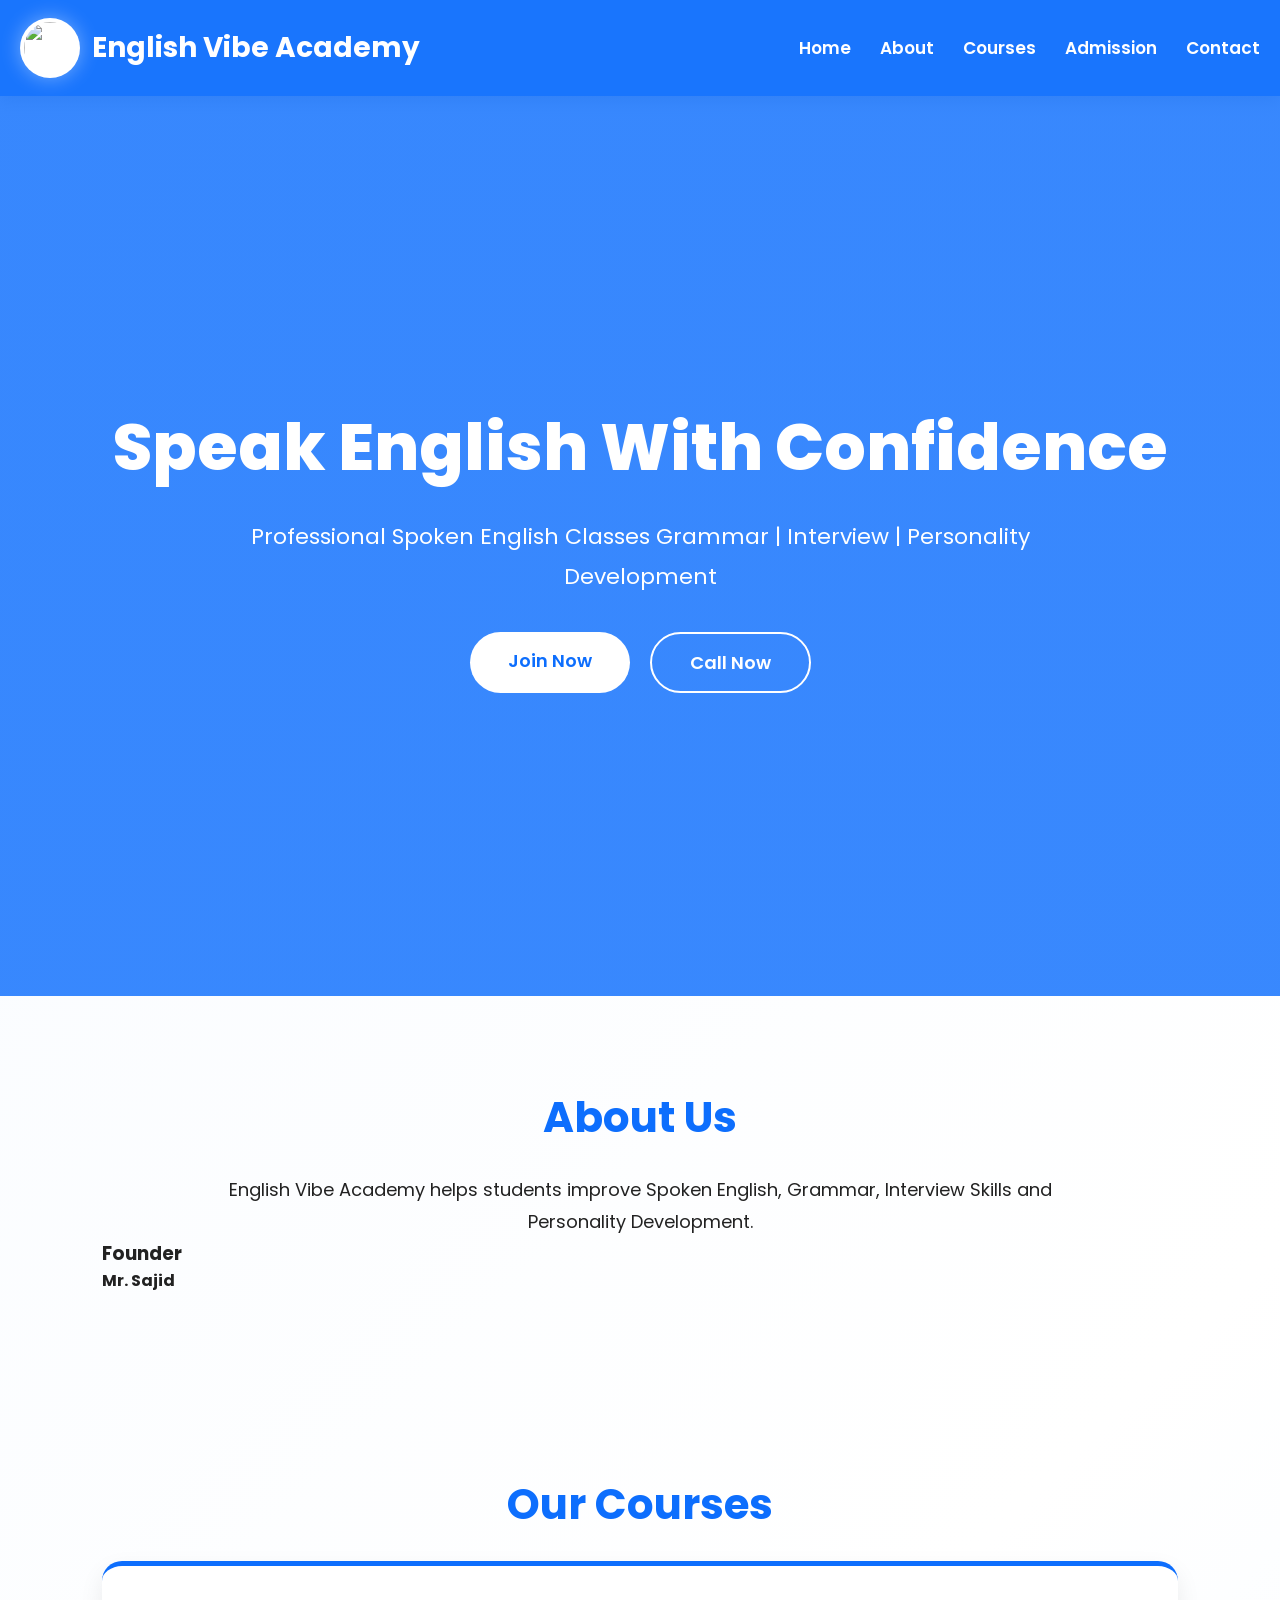
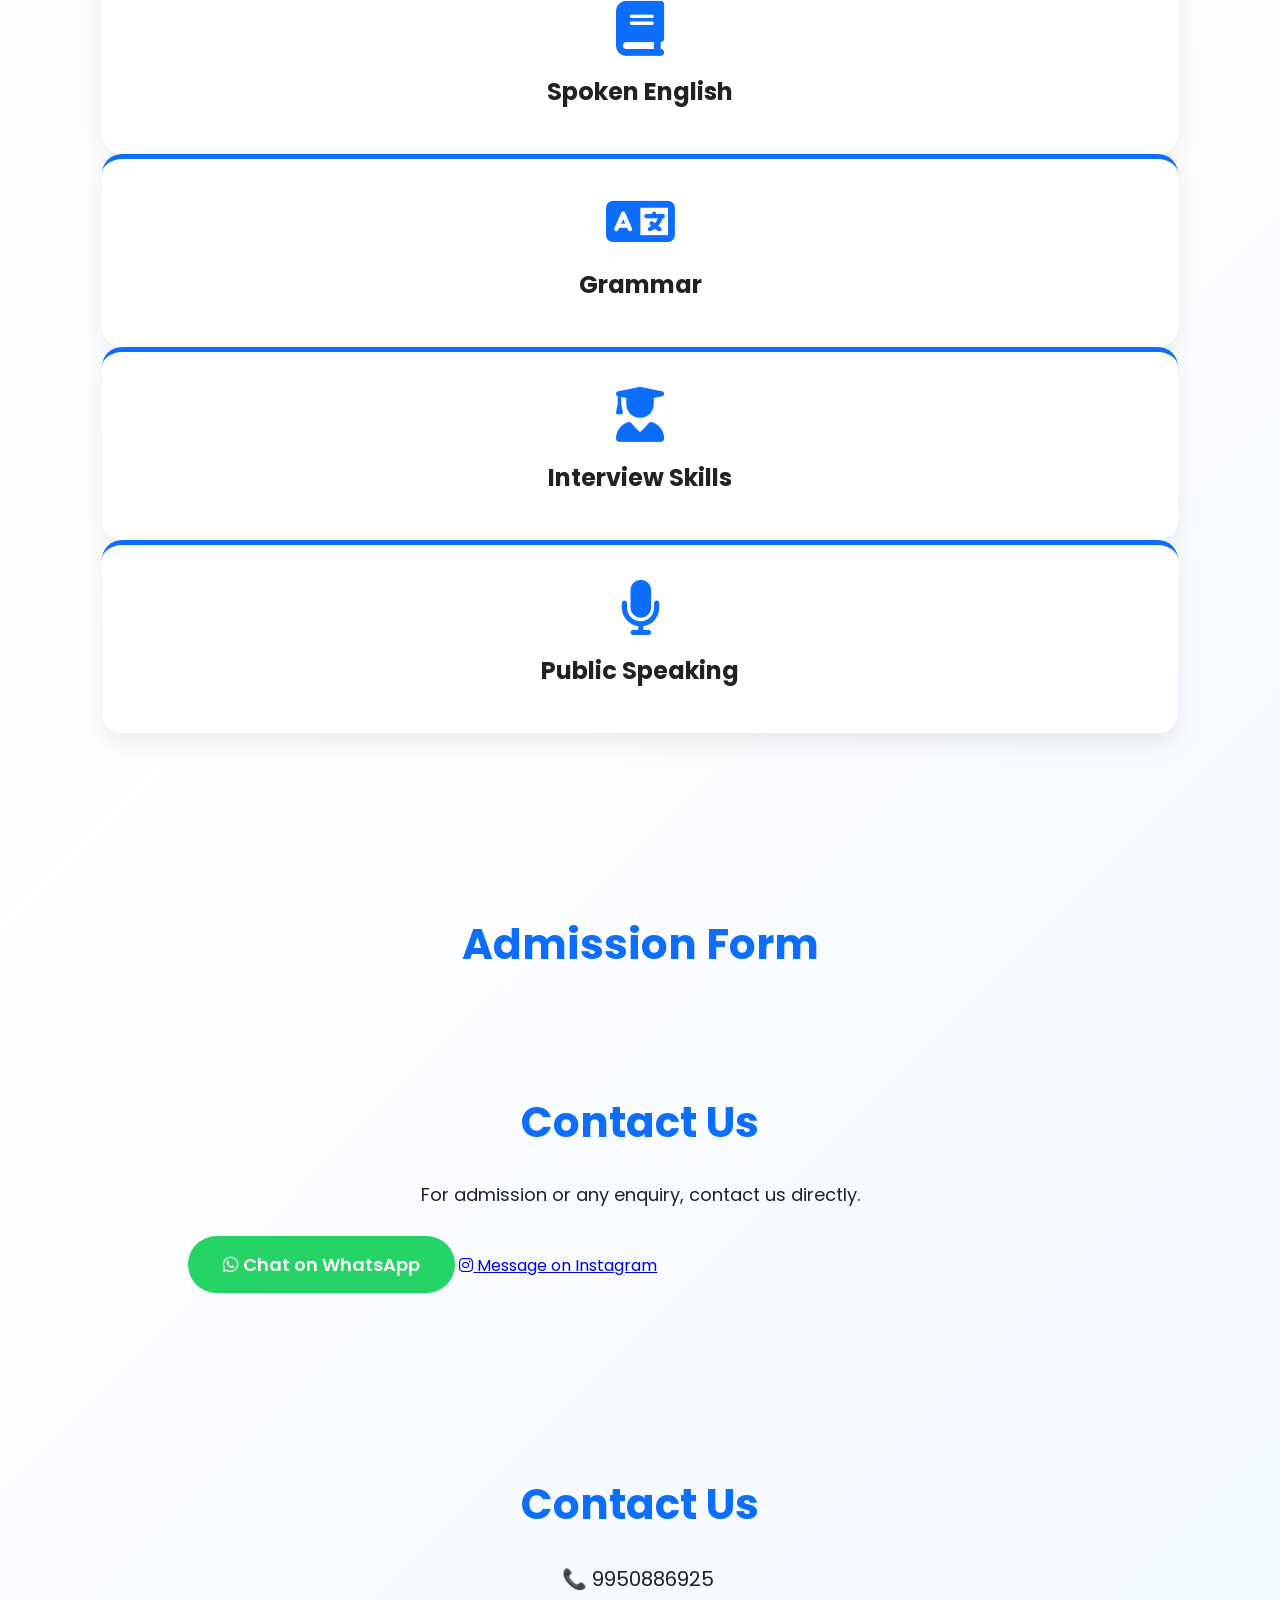
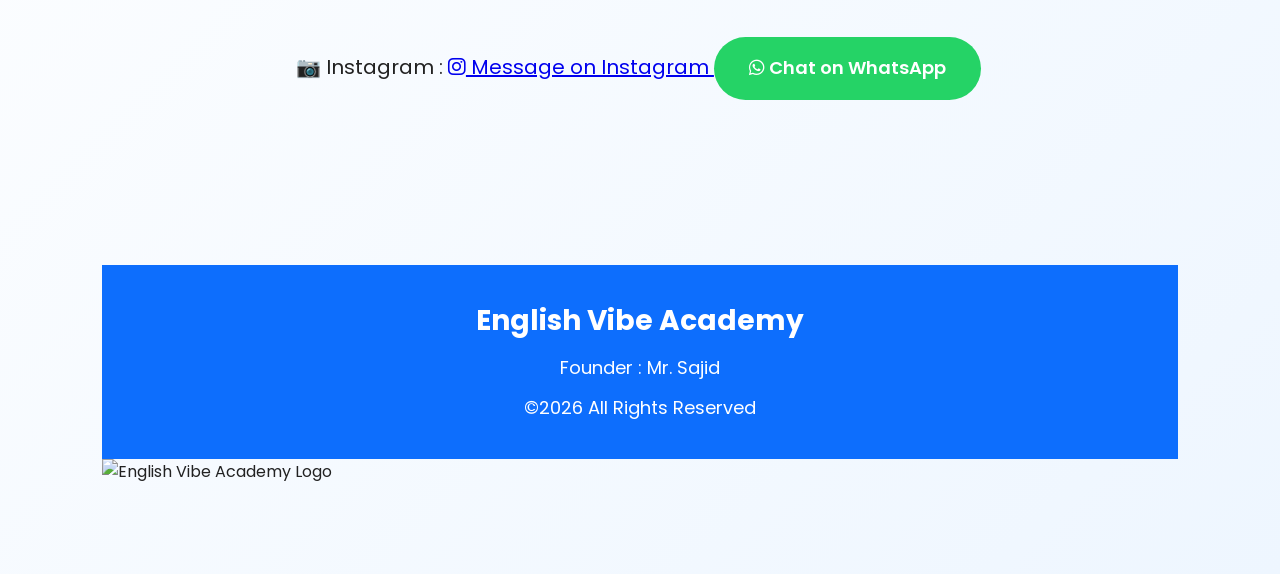
==== index.html @ 344b1fab "Uploaded Portfolio" ====
<!DOCTYPE html>
<html lang="en">

<head>
<meta charset="UTF-8">
<meta name="viewport" content="width=device-width, initial-scale=1.0">

<title>English Vibe Academy</title>

<link rel="stylesheet" href="style.css">

<link href="https://fonts.googleapis.com/css2?family=Poppins:wght@300;400;500;600;700&display=swap" rel="stylesheet">

<link rel="stylesheet"
href="https://cdnjs.cloudflare.com/ajax/libs/font-awesome/6.7.2/css/all.min.css">

</head>

<body><div class="loader">
<div class="spinner"></div>
</div>

<!-- Navbar -->

<header>

<div class="logo">

<img src="images/logo.jpg">

<h2>English Vibe Academy</h2>

</div>

<nav>

<a href="#home">Home</a>

<a href="#about">About</a>

<a href="#courses">Courses</a>

<a href="#join">Admission</a>

<a href="#contact">Contact</a>

</nav>

</header>

<!-- Hero -->

<section class="hero" id="home">

<div class="hero-text">

<h1>Speak English With Confidence</h1>

<p>

Professional Spoken English Classes

Grammar | Interview | Personality Development

</p>

<div class="buttons">

<a href="#join" class="btn">Join Now</a>

<a href="tel:+919950886925" class="btn2">Call Now</a>

</div>

</div>

</section>

<!-- About -->

<section class="about" id="about">

<h2>About Us</h2>

<p>

English Vibe Academy helps students improve Spoken English,

Grammar, Interview Skills and Personality Development.

</p>

<h3>Founder</h3>

<h4>Mr. Sajid</h4>

</section>

<!-- Courses -->

<section class="courses" id="courses">

<h2>Our Courses</h2>

<div class="course-box">

<div class="card">

<i class="fa-solid fa-book"></i>

<h3>Spoken English</h3>

</div>

<div class="card">

<i class="fa-solid fa-language"></i>

<h3>Grammar</h3>

</div>

<div class="card">

<i class="fa-solid fa-user-graduate"></i>

<h3>Interview Skills</h3>

</div>

<div class="card">

<i class="fa-solid fa-microphone"></i>

<h3>Public Speaking</h3>

</div>

</div>

</section>

<!-- Admission -->

<section class="join" id="join">

<h2>Admission Form</h2>

<section class="join" id="join">

<h2>Contact Us</h2>

<p class="join-text">
For admission or any enquiry, contact us directly.
</p>

<div class="contact-buttons">

<a href="https://wa.me/919950886925?text=Hello%20English%20Vibe%20Academy,%20I%20want%20to%20join%20your%20coaching." target="_blank" class="whatsapp">
<i class="fa-brands fa-whatsapp"></i>
Chat on WhatsApp
</a>

<a href="https://instagram.com/english_vibe.in" target="_blank" class="instagram">
<i class="fa-brands fa-instagram"></i>
Message on Instagram
</a>

</div>

</section>

<!-- Contact -->

<section class="contact" id="contact">

<h2>Contact Us</h2>

<p>

📞 9950886925

</p>

<p>

📷 Instagram : <a href="https://instagram.com/english_vibe.in" target="_blank" class="instagram">
    <i class="fa-brands fa-instagram"></i> Message on Instagram
</a>

<a class="whatsapp"
<a href="https://wa.me/919950886925?text=Hello%20English%20Vibe%20Academy,%20I%20want%20to%20join%20your%20coaching." target="_blank" class="whatsapp">
    <i class="fa-brands fa-whatsapp"></i> Chat on WhatsApp
</a>

</section>

<footer>

<h3>English Vibe Academy</h3>

<p>Founder : Mr. Sajid</p>

<p>©2026 All Rights Reserved</p>

</footer>

<script src="script.js"></script>

</body>

</html>
<img src="images/logo.jpg" alt="English Vibe Academy Logo">
---- style.css ----
*{
    margin:0;
    padding:0;
    box-sizing:border-box;
}

html,body{
    width:100%;
    overflow-x:hidden;
}
/* ===== Google Font ===== */
@import url('https://fonts.googleapis.com/css2?family=Poppins:wght@300;400;500;600;700;800&display=swap');

*{
margin:0;
padding:0;
box-sizing:border-box;
font-family:'Poppins',sans-serif;
scroll-behavior:smooth;
}

body{
background:linear-gradient(135deg,#f8fbff,#ffffff,#eef6ff);
color:#222;
overflow-x:hidden;
}

/* ===== Header ===== */

header{
display:flex;
justify-content:space-between;
align-items:center;
padding:18px 20px;
background:#0d6efd;
box-shadow:0 5px 15px rgba(0,0,0,.15);
}

.logo{
display:flex;
align-items:center;
gap:12px;
}

.logo img{
width:60px;
height:60px;
border-radius:50%;
background:#fff;
padding:4px;
box-shadow:0 0 20px rgba(255,255,255,.4);
}

.logo h2{
color:#fff;
font-size:28px;
font-weight:700;
}

nav a{
color:#fff;
text-decoration:none;
margin-left:25px;
font-size:17px;
font-weight:600;
transition:.3s;
}

nav a:hover{
color:#ffd43b;
}

/* ===== Hero ===== */

.hero{
height:100vh;
display:flex;
justify-content:center;
align-items:center;
text-align:center;
padding:0 20px;
background:
linear-gradient(rgba(13,110,253,.82),rgba(13,110,253,.82)),
url("https://images.unsplash.com/photo-1522202176988-66273c2fd55f?w=1600");
background-size:cover;
background-position:center;
color:#fff;
}

.hero h1{
font-size:65px;
font-weight:800;
margin-bottom:20px;
}

.hero p{
font-size:22px;
line-height:1.8;
margin-bottom:35px;
}

.buttons{
display:flex;
justify-content:center;
gap:20px;
flex-wrap:wrap;
}

.btn,
.btn2{
padding:15px 38px;
border-radius:50px;
text-decoration:none;
font-size:18px;
font-weight:600;
transition:.3s;
}

.btn{
background:#fff;
color:#0d6efd;
}

.btn:hover{
background:#ffd43b;
transform:translateY(-5px);
}

.btn2{
background:transparent;
border:2px solid #fff;
color:#fff;
}

.btn2:hover{
background:#fff;
color:#0d6efd;
}

/* ===== Section ===== */

section{
padding:90px 8%;
}

section h2{
text-align:center;
font-size:42px;
color:#0d6efd;
margin-bottom:25px;
font-weight:700;
}

section p{
font-size:18px;
line-height:1.8;
text-align:center;
max-width:900px;
margin:auto;
}
/* =========================
   COURSES SECTION
========================= */

.in our course-box{
display:grid;
grid-template-columns:repeat(auto-fit,minmax(250px,1fr));
gap:25px;
margin-top:40px;
}

.card{
background:#fff;
padding:35px 25px;
border-radius:20px;
text-align:center;
box-shadow:0 10px 25px rgba(0,0,0,.08);
transition:.4s;
border-top:5px solid #0d6efd;
}

.card:hover{
transform:translateY(-10px);
box-shadow:0 20px 40px rgba(13,110,253,.25);
}

.card i{
font-size:55px;
color:#0d6efd;
margin-bottom:18px;
}

.card h3{
font-size:24px;
margin-bottom:10px;
}

/* =========================
   JOIN FORM
========================= */

<section class="join" id="join">

<h2>Contact Us</h2>

<p style="text-align:center;font-size:20px;">
Choose any option below to contact us instantly.
</p>

<div class="contact-buttons">

<a href="https://wa.me/919950886925?text=Hello%20English%20Vibe%20Academy,%20I%20want%20to%20join%20your%20coaching." class="whatsapp" target="_blank">

<i class="fa-brands fa-whatsapp"></i>

Chat on WhatsApp

</a>

<a href="https://instagram.com/english_vibe.in" class="instagram" target="_blank">

<i class="fa-brands fa-instagram"></i>

Message on Instagram

</a>

</div>

</section>

/* =========================
   CONTACT
========================= */

.contact{
text-align:center;
}

.contact p{
margin:15px 0;
font-size:20px;
}

.whatsapp{
display:inline-block;
margin-top:25px;
padding:15px 35px;
background:#25D366;
color:#fff;
text-decoration:none;
font-size:18px;
font-weight:600;
border-radius:50px;
transition:.3s;
}

.whatsapp:hover{
transform:scale(1.08);
}

/* =========================
   FOOTER
========================= */

footer{
margin-top:60px;
background:#0d6efd;
padding:35px;
text-align:center;
color:#fff;
}

footer h3{
font-size:28px;
margin-bottom:10px;
}

footer p{
margin-top:8px;
}

/* =========================
   MOBILE RESPONSIVE
========================= */

@media(max-width:768px){

header{
flex-direction:column;
padding:15px;
}

nav{
margin-top:15px;
}

nav a{
display:inline-block;
margin:8px;
}

.hero h1{
font-size:38px;
}

.hero p{
font-size:18px;
}

.logo h2{
font-size:22px;
}

section h2{
font-size:32px;
}

.buttons{
flex-direction:column;
}

.btn,.btn2{
width:100%;
text-align:center;
}
.loader{
position:fixed;
top:0;
left:0;
width:100%;
height:100%;
background:white;
display:flex;
justify-content:center;
align-items:center;
z-index:9999;
animation:hideLoader 2s forwards;
}

.spinner{
width:60px;
height:60px;
border:6px solid #ddd;
border-top:6px solid #0d6efd;
border-radius:50%;
animation:spin 1s linear infinite;
}

@keyframes spin{
100%{
transform:rotate(360deg);
}
}

@keyframes hideLoader{
90%{
opacity:1;
}
100%{
opacity:0;
visibility:hidden;
}
}
.contact-buttons{
display:flex;
justify-content:center;
gap:20px;
margin-top:30px;
flex-wrap:wrap;
}

.whatsapp,
.instagram{
padding:16px 30px;
border-radius:50px;
text-decoration:none;
font-size:18px;
font-weight:bold;
color:white;
transition:.3s;
}

.whatsapp{
background:#25D366;
}

.whatsapp:hover{
transform:scale(1.05);
}

.instagram{
background:#E1306C;
}

.instagram:hover{
transform:scale(1.05);
}
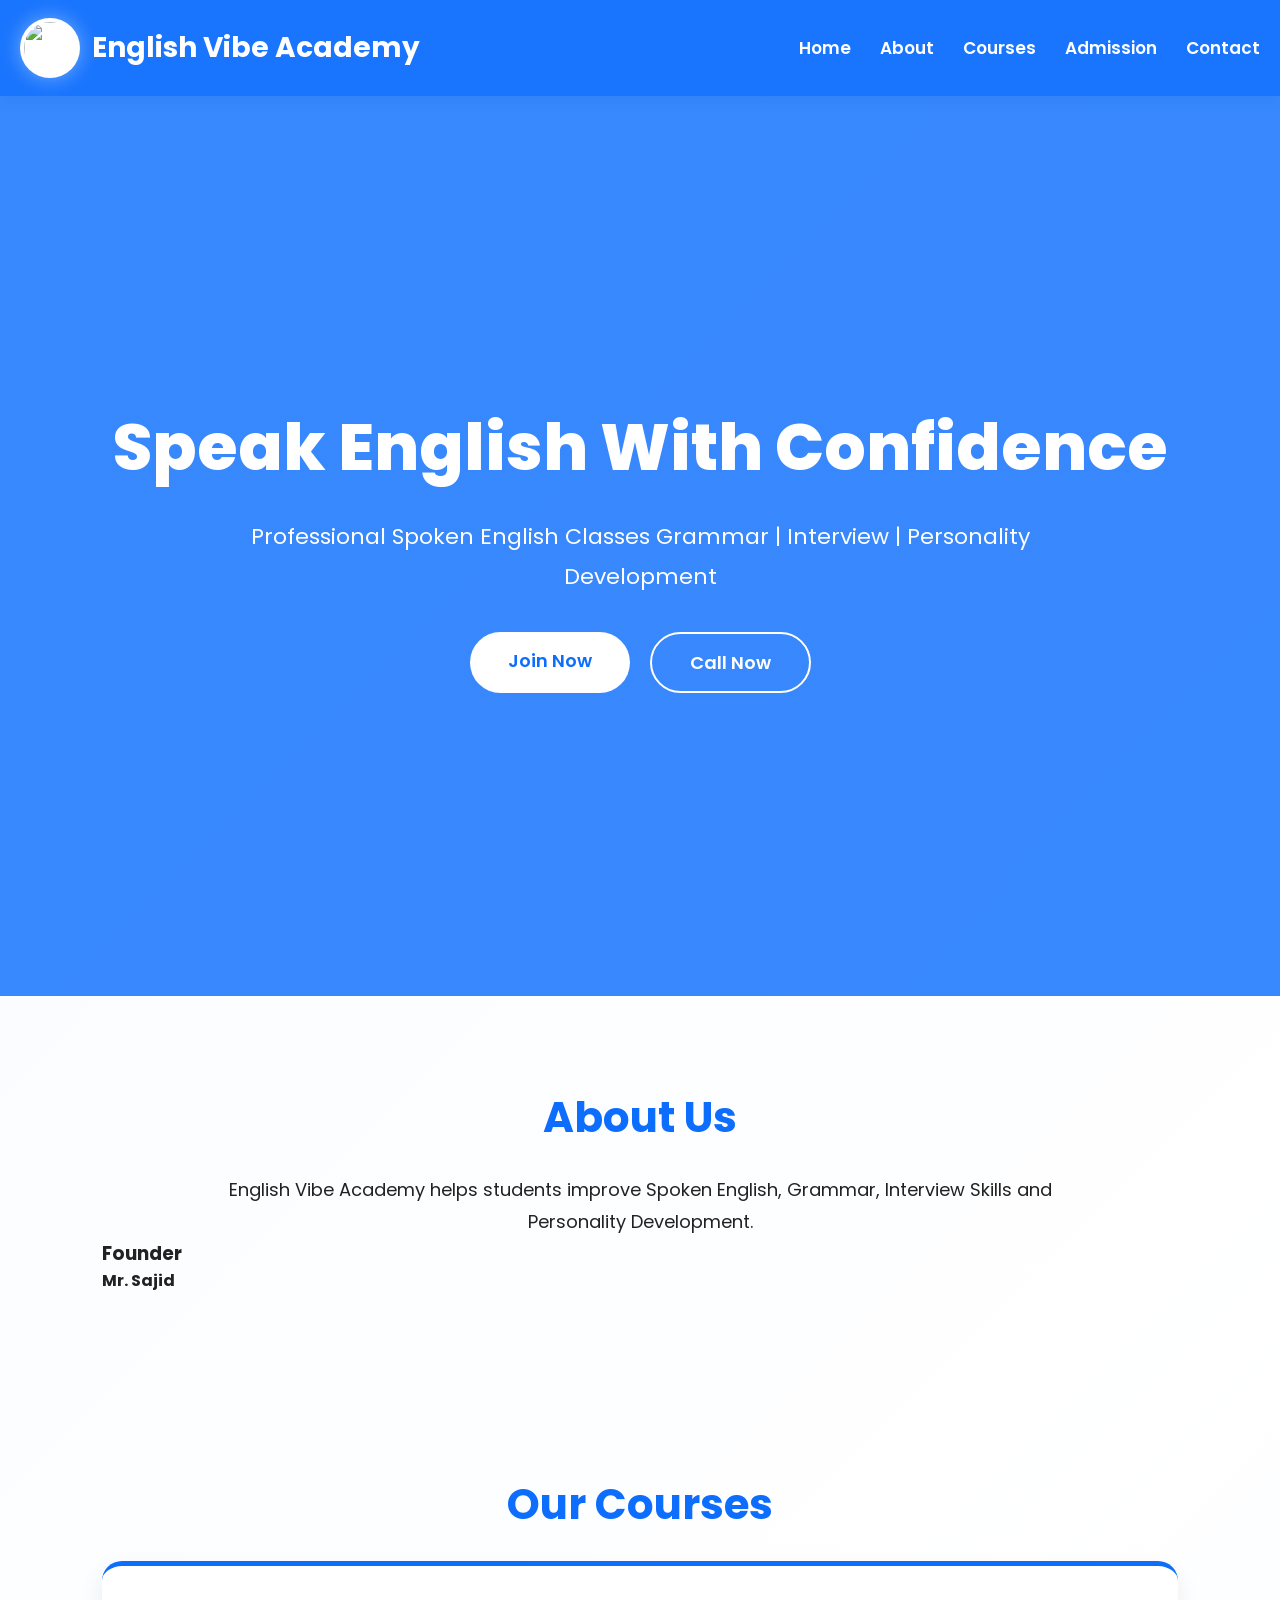
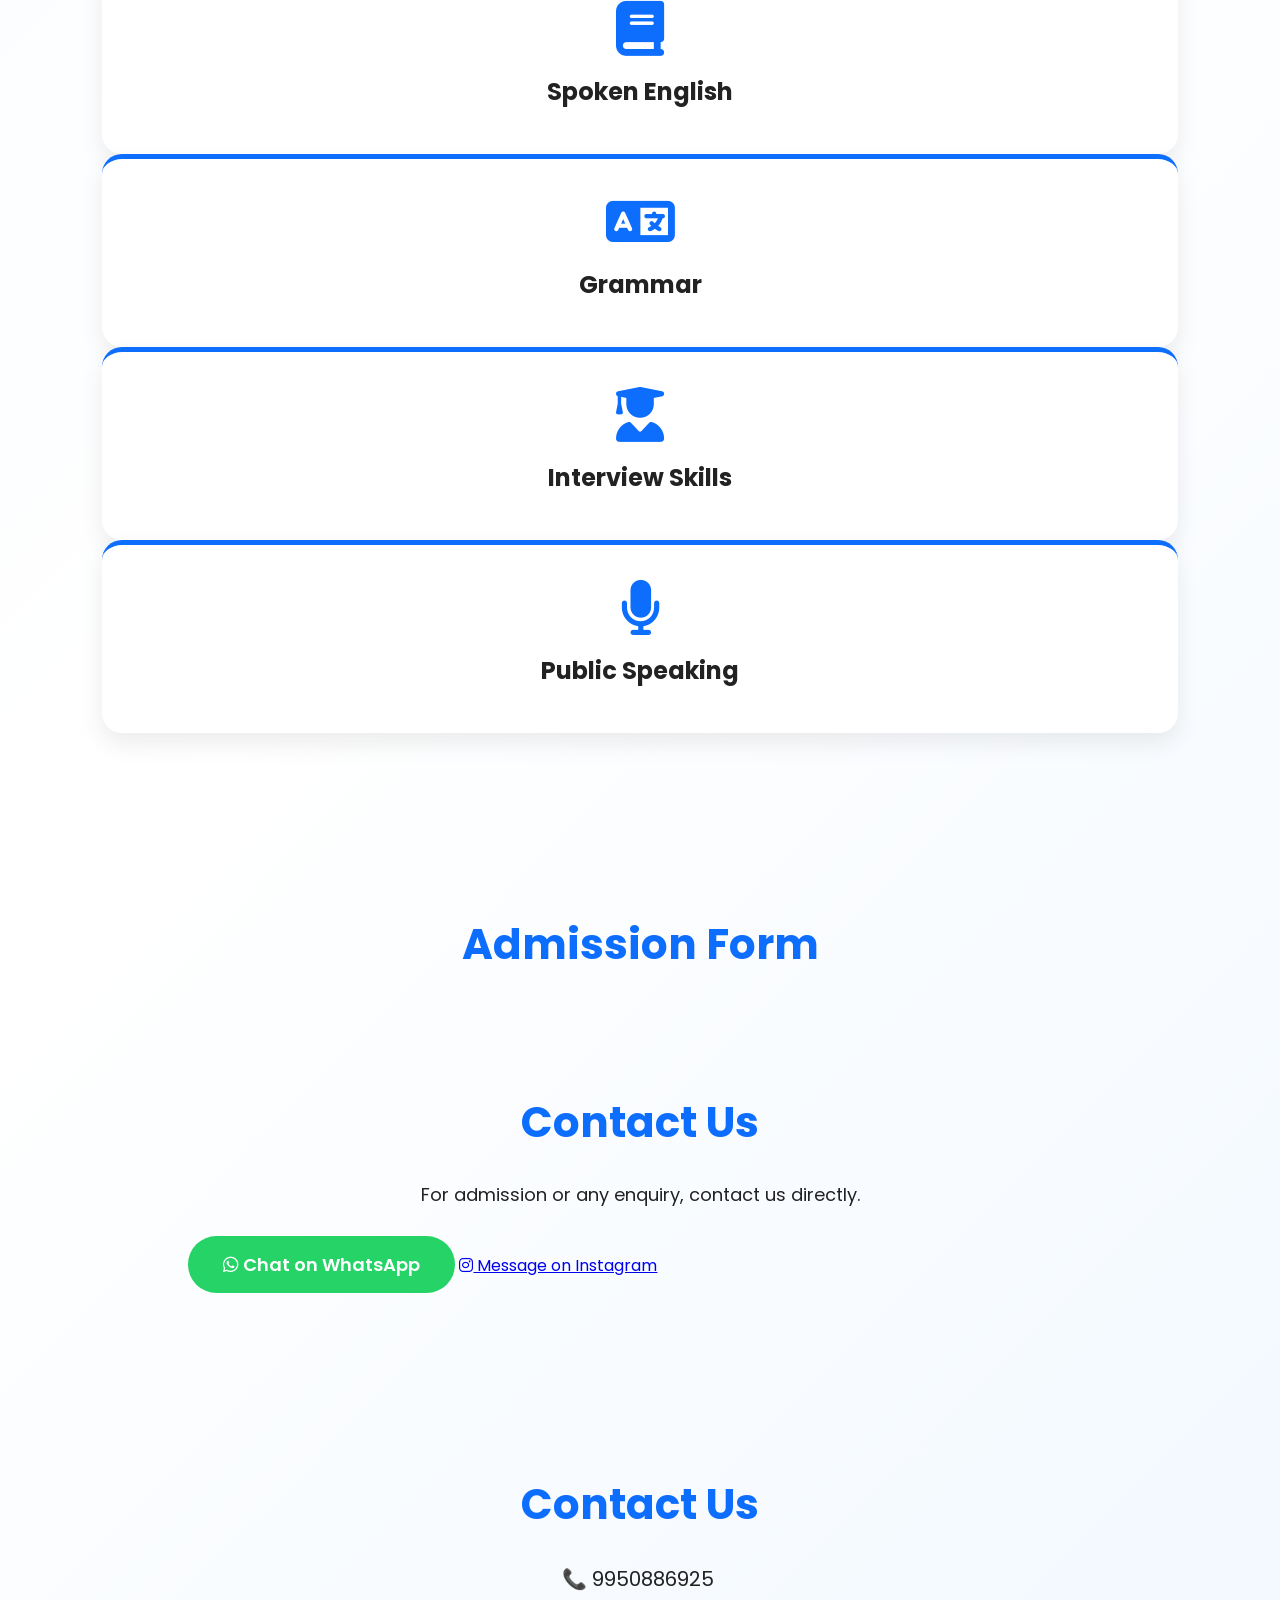
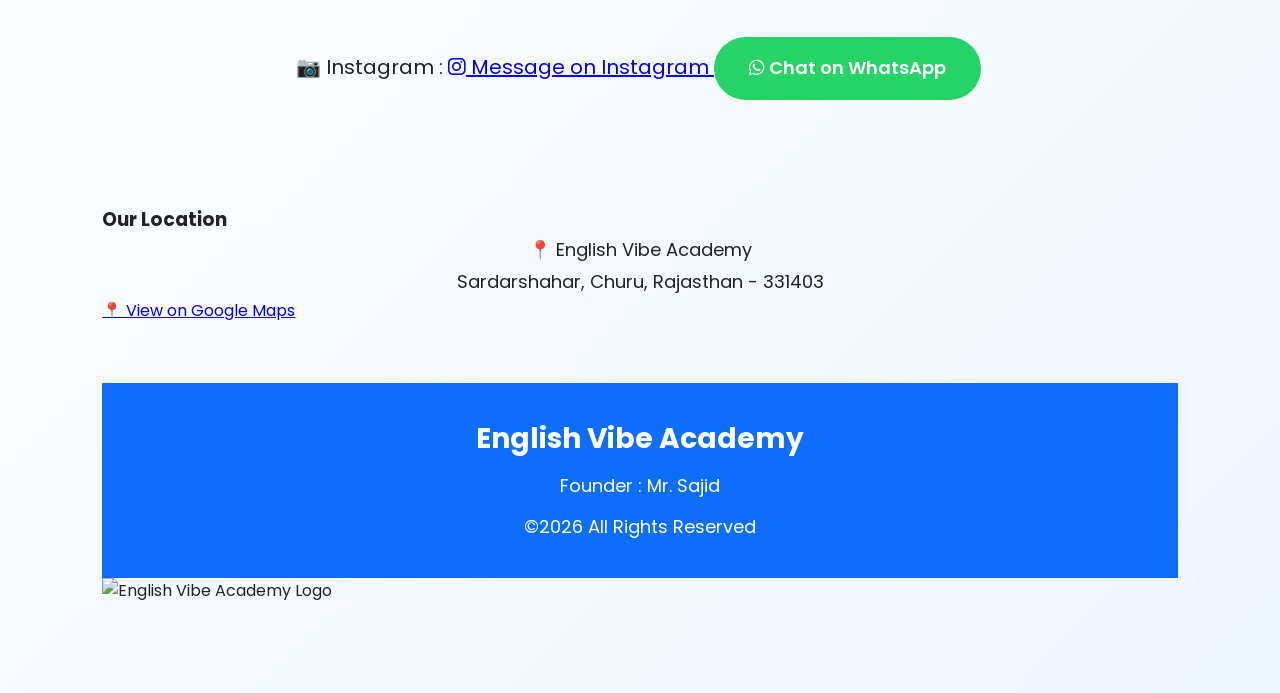
==== commit 0d242dbd: "Add location details and Google Maps link" ====
--- a/index.html
+++ b/index.html
@@ -14,6 +14,7 @@
 <link rel="stylesheet"
 href="https://cdnjs.cloudflare.com/ajax/libs/font-awesome/6.7.2/css/all.min.css">
 
+<link rel="icon" type="image/jpeg" href="logo.jpg">
 </head>
 
 <body><div class="loader">
@@ -194,7 +195,15 @@
 </a>
 
 </section>
-
+    <h3>Our Location</h3>
+<p>
+📍 English Vibe Academy<br>
+Sardarshahar, Churu, Rajasthan - 331403
+</p>
+
+<a href="https://maps.google.com/?q=28.4502609,74.4887930" target="_blank">
+📍 View on Google Maps
+</a>
 <footer>
 
 <h3>English Vibe Academy</h3>
@@ -210,4 +219,4 @@
 </body>
 
 </html>
-<img src="images/logo.jpg" alt="English Vibe Academy Logo">+<img src="images/logo.jpg" alt="English Vibe Academy Logo">
